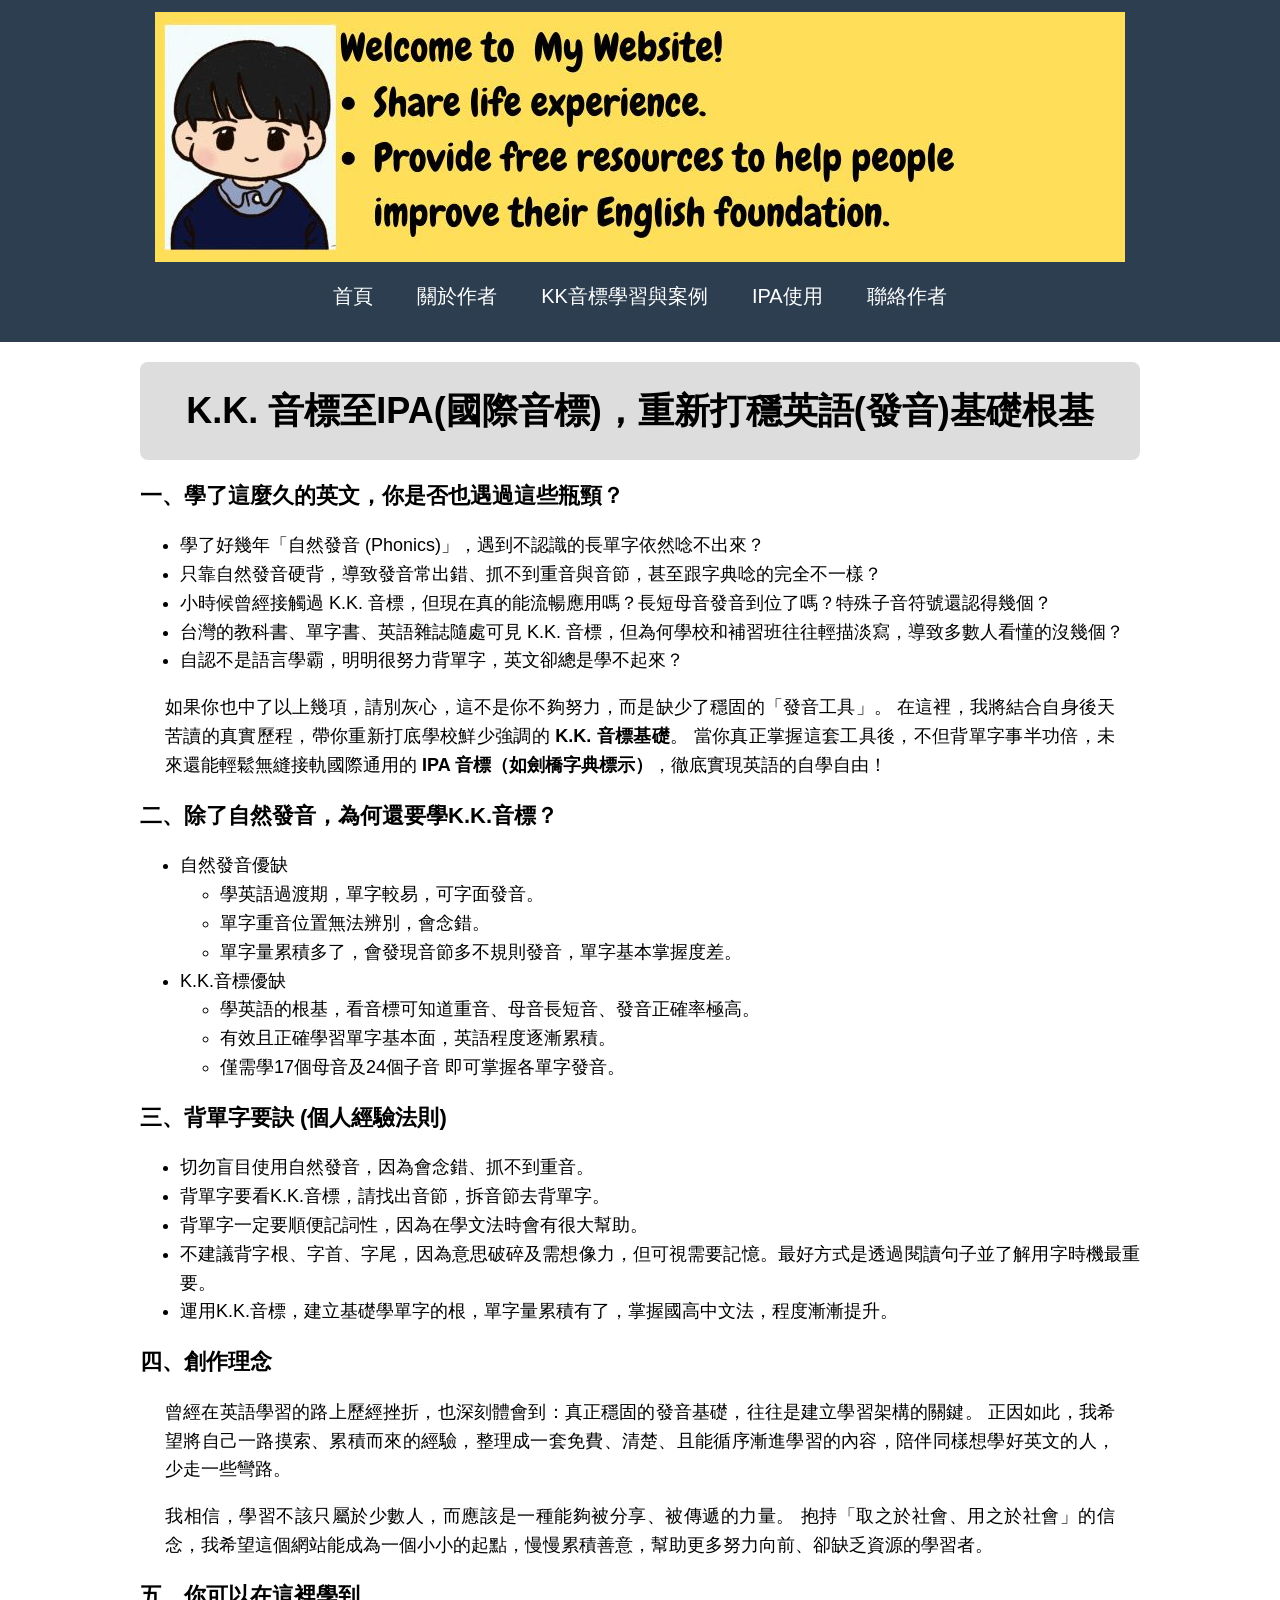
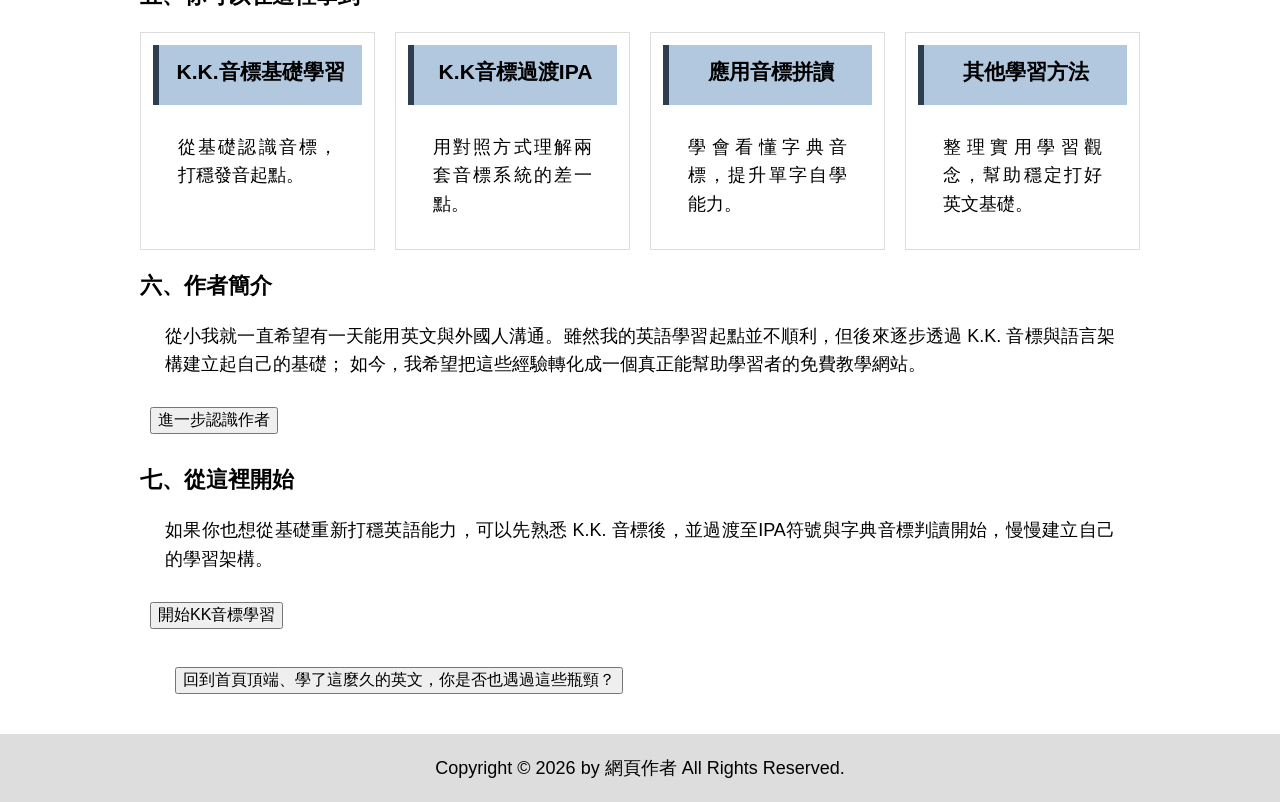
==== index.html @ fb276cf3 "Version1" ====
<!DOCTYPE html> 
    <!--是 HTML 網頁文件最開頭的第一行宣告。 它的全名是 Document Type Definition（文件類型定義），主要作用是告訴瀏覽器這是一份 HTML5 文件，請以 HTML5 的標準來讀取和顯示網頁。 -->

<html lang="zh-Hant-tw"> <!-- 告訴瀏覽器這個網頁是用「台灣繁體中文寫的」 -->
    <head>
        <meta charset="UTF-8">
            <!-- meta（空白元素，不需要結束標記，該元素使用屬性來承仔資訊）
            是 HTML 網頁程式碼中用來提供「元資料（Metadata）」的標籤 。
            它主要提供給瀏覽器和搜尋引擎看，包含網頁的關鍵字、描述、字元編碼等資訊，一般使用者在瀏覽網頁時不會直接看到這些設定 。 -->
        
            <!-- charset（字元集屬性）
            charset 是 <meta> 標籤裡的一個屬性（Attribute），全名為 Character Set 。
            它的功用是向瀏覽器宣告該網頁檔案所使用的字元編碼格式 。 -->
        
            <!--UTF-8（萬國碼)
            是一種國際通用的字元編碼標準（Unicode 的升級版） 。
            它可以正確編碼並顯示世界上幾乎所有的語言文字（包含繁簡中文、英文、日文甚至表情符號），是目前絕大多數網站採用的標準編碼 。  -->
 
            <!-- 為何需要這串<meta charset="UTF-8">程式碼呢？
            當伺服器傳送網頁給瀏覽器時，只是一串資料位元組 。
            如果沒有透過 <meta charset="UTF-8"> 告訴瀏覽器該如何「翻譯」，瀏覽器可能會使用錯誤或預設的舊編碼（如早期的 Big5）來解讀 。
            這會導致您辛苦準備的英文教學或網站內容變成一堆無法閱讀的亂碼 。
            因此，這行程式碼是架設網站時避免中文與多國語言亂碼的必備基礎 。-->

        <meta name="description" content="以真實學習歷程為基礎，整理免費、系統化的英語教學內容，聚焦於 K.K. 音標、IPA 入門與發音學習。">
            <!-- 告訴搜尋引擎或社群平台「這個網頁在介紹什麼」的摘要文字。。這段文字通常會出現在 Google 搜尋結果標題的下方，用來吸引讀者點擊。 -->

        <meta name="viewport" content="width=device-width, initial-scale=1.0">
            <!-- RWD必備： <meta name="viewport" content="width=device-width, initial-scale=1.0">：能確保手機瀏覽器依裝置寬度正確顯示，避免內容在手機螢幕上縮小成無法閱讀的微小字體 。  -->

        <title>首頁</title>

        <link rel="stylesheet" href="./CSS/base.css">  <!-- base這份放「一般外觀」和「共同基本設定」。 -->
            <!-- link是用來引入外部 CSS 檔案的元素，rel指html頁面和連結檔案的關係，其屬性質應使用stylesheet，href用來指定 CSS 檔案的路徑 -->
        <link rel="stylesheet" href="./CSS/RWD.css">    <!-- 這份只放RWD和「螢幕尺寸變化、圖片不爆版」比較有關的內容。 -->
        <style>
          
        </style>
    </head>

    <body> 
        <header  class="site-header" id="top">
            <img src="images/logo.jpg" alt="網站Logo，這張自畫像是我一位大學好朋友幫我設計的！" title="網站Logo，這張圖片是我一位大學好朋友幫我設計的！" 
                style="display: block; margin: 0 auto">
                <!-- style 屬性是寫在某個 HTML 元素裡面的，專門用來直接替那個元素加 CSS 樣式。-->
                  
                <!-- style="display: block; margin: 0 auto" 整串意涵：把圖片顯示成區塊元素，然後左右自動置中。
                            display: block; = 讓 <img> 變成區塊，自己獨占一行。
                            margin: 0 auto; = 上下外距 0，左右自動分配，所以圖片會水平置中。-->
            <nav class="nav">
                <ul class="menu">
                    <li><a href="index.html">首頁</a></li>
                    <li><a href="pages/about.html">關於作者</a></li>

                    <li class="dropdown">
                        <button type="button" class="menu-title">KK音標學習與案例</button>
                        <ul class="submenu">
                            <li> <a href="pages/KK-phonetic-symbols.html">KK音標學習</a></li>
                            <li> <a href="pages/KK-application.html">單字應用教學</a></li>
                            <li> <a href="pages/KK-case-study.html">學習案例分享</a></li>
                        </ul>
                    </li>
                    <li><a href="pages/IPA-introduction.html">IPA使用</a></li>
                    <li><a href="pages/contact.html">聯絡作者</a></li>
                </ul>
            </nav>

        </header>
        <main class="container">  
            <!-- main = 這一頁最主要的內容範圍。 -->
            <section class="hero">
                <!-- section = main 裡面切出來的一塊一塊主題。 -->
                <h1>K.K. 音標至IPA(國際音標)，重新打穩英語(發音)基礎根基</h1> 
            </section>
            
            <section class="sub-hero">
                <h2>一、學了這麼久的英文，你是否也遇過這些瓶頸？</h2>
                    <ul>
                        <li>學了好幾年「自然發音 (Phonics)」，遇到不認識的長單字依然唸不出來？</li>
                        <li>只靠自然發音硬背，導致發音常出錯、抓不到重音與音節，甚至跟字典唸的完全不一樣？</li>
                        <li>小時候曾經接觸過 K.K. 音標，但現在真的能流暢應用嗎？長短母音發音到位了嗎？特殊子音符號還認得幾個？</li>
                        <li>台灣的教科書、單字書、英語雜誌隨處可見 K.K. 音標，但為何學校和補習班往往輕描淡寫，導致多數人看懂的沒幾個？</li>
                        <li>自認不是語言學霸，明明很努力背單字，英文卻總是學不起來？</li>
                    </ul>
                    <p> 如果你也中了以上幾項，請別灰心，這不是你不夠努力，而是缺少了穩固的「發音工具」。
                        在這裡，我將結合自身後天苦讀的真實歷程，帶你重新打底學校鮮少強調的 <b>K.K. 音標基礎</b>。
                        當你真正掌握這套工具後，不但背單字事半功倍，未來還能輕鬆無縫接軌國際通用的 <b>IPA 音標（如劍橋字典標示）</b>，徹底實現英語的自學自由！</p>
            </section>

            <section class="sub-hero">
                <h2>二、除了自然發音，為何還要學K.K.音標？ </h2>
                    <ul>
                        <li>自然發音優缺</li>
                            <ul>
                                <li>學英語過渡期，單字較易，可字面發音。</li>
                                <li>單字重音位置無法辨別，會念錯。</li>
                                <li>單字量累積多了，會發現音節多不規則發音，單字基本掌握度差。</li>
                            </ul>
                        <li>K.K.音標優缺</li>
                            <ul>
                                <li>學英語的根基，看音標可知道重音、母音長短音、發音正確率極高。</li>
                                <li>有效且正確學習單字基本面，英語程度逐漸累積。</li>
                                <li>僅需學17個母音及24個子音 即可掌握各單字發音。</li>
                            </ul>
                        
                    </ul>
            </section>

            <section class="sub-hero">
                <h2>三、背單字要訣 (個人經驗法則)</h2>
                    <ul>
                        <li>切勿盲目使用自然發音，因為會念錯、抓不到重音。</li>
                        <li>背單字要看K.K.音標，請找出音節，拆音節去背單字。</li>
                        <li>背單字一定要順便記詞性，因為在學文法時會有很大幫助。</li>
                        <li>不建議背字根、字首、字尾，因為意思破碎及需想像力，但可視需要記憶。最好方式是透過閱讀句子並了解用字時機最重要。</li>
                        <li>運用K.K.音標，建立基礎學單字的根，單字量累積有了，掌握國高中文法，程度漸漸提升。</li>
                    </ul>
            </section>
            
            <section class="sub-hero">
                <h2>四、創作理念</h2>
                    <P> 曾經在英語學習的路上歷經挫折，也深刻體會到：真正穩固的發音基礎，往往是建立學習架構的關鍵。
                        正因如此，我希望將自己一路摸索、累積而來的經驗，整理成一套免費、清楚、且能循序漸進學習的內容，陪伴同樣想學好英文的人，少走一些彎路。</p>
                    <p> 我相信，學習不該只屬於少數人，而應該是一種能夠被分享、被傳遞的力量。
                        抱持「取之於社會、用之於社會」的信念，我希望這個網站能成為一個小小的起點，慢慢累積善意，幫助更多努力向前、卻缺乏資源的學習者。</p>
            </section>

            <section class="sub-hero">
                <h2>五、你可以在這裡學到</h2>
                <article class="topics">
                    <ul>
                        <li><h3>K.K.音標基礎學習</h3>
                                <p>從基礎認識音標，打穩發音起點。</p></li>
                        <li><h3>K.K音標過渡IPA</h3>
                                <p>用對照方式理解兩套音標系統的差一點。</p></li>
                        <li><h3>應用音標拼讀</h3>
                                <p>學會看懂字典音標，提升單字自學能力。</p></li>
                        <li><h3> 其他學習方法</h3>
                                <p>整理實用學習觀念，幫助穩定打好英文基礎。</p></li>
                    </ul>
                </article>
              
            </section>

            <section class="sub-hero">
                <h2>六、作者簡介</h2>
                    <P> 從小我就一直希望有一天能用英文與外國人溝通。雖然我的英語學習起點並不順利，但後來逐步透過 K.K. 音標與語言架構建立起自己的基礎；
                        如今，我希望把這些經驗轉化成一個真正能幫助學習者的免費教學網站。</p>
                    <button class="botton"> <a href="pages/about.html"> 進一步認識作者</a> </button>
            </section>

            <section class="sub-hero">
                <h2>七、從這裡開始</h2>
                    <P> 如果你也想從基礎重新打穩英語能力，可以先熟悉 K.K. 音標後，並過渡至IPA符號與字典音標判讀開始，慢慢建立自己的學習架構。</p>
                    <button class="botton"> <a href="pages/KK-phonetic-symbols.html"> 開始KK音標學習</a> </button>
            </section>

        <p> <button class="botton"> <a href="#top">回到首頁頂端、學了這麼久的英文，你是否也遇過這些瓶頸？</a> </button></p>
         <!-- 使用<a>元素的href屬性作為連結目標，#top代表連結到以<id>為屬性，而將其質定義為在本頁面中所指定的top位置 -->
        
         </main>    

        <footer class="site-footer">
            <p>Copyright © 2026 by 網頁作者 All Rights Reserved.</p>
        </footer>
    </body>
</html>
---- CSS/base.css ----
/* * 代表全域選擇器，會套用到所有元素 */
/*在 CSS 裡說的「box盒子」，就是指每一個 HTML 元素都像一個方塊區域，有內容、內距、邊框和外距。*/
/*box-sizing: border-box; 的意思是：你設定的寬高，會把 padding (內距)和 border (邊框) 一起算進去。*/
* {
  box-sizing: border-box;
}

/* body 是整個網頁主體 */
/* margin: 0; 先把瀏覽器預設外距清掉 */
/* font-family: 設定字體 */
/* line-height: 文字行高 */
/* font-size: 基本文字大小 */
/* background-color: 頁面背景色 */
/* color: 頁面文字顏色 */
body {
  margin: 0;
  font-family: Arial, "Microsoft JhengHei", sans-serif;
  line-height: 1.6;
  font-size: 16px;
  background-color: white;
  color: black;
}

h3 {
  border-left: 6px solid #2c3e50;  /* 標題左邊加一條 6px 深藍色線條 */
  margin: 0 0 10px 0; /* 外距：上 0、左右 0、下 10px，讓 h3 和下面 p 有點距離 */
  padding: 10px; /* 標題內距，讓文字不要貼邊 */
}

h4 {
  background-color: bisque;
  margin: 0 0 10px 0; /* 外距：上 0、左右 0、下 10px，讓 h3 和下面 p 有點距離 */
  padding: 20px; /* 標題內距，讓文字不要貼邊 */
  border-radius: 10px;
  font-size: 28px;
  text-align: center;
}

h4.summary-title {
  background: none;
  margin: 0 0 6px 0;
  padding: 0;
  font-size: 18px;
  line-height: 1.2;
  text-align: left;
  border-radius: 0;
}

a {
  color: black;
  text-decoration: none;
  font-size: 16px;
}

/* base.css：桌機 / 平板先並排 */
.image-container {
    display: flex; /* 把這個元素設定成「彈性盒容器」，讓 figure 可以水平排列 */
    flex-wrap: wrap; /* 如果空間不夠，允許換行 */
    gap: 20px; /* 每張照片之間的間距 */
    justify-content: flex-start; 
      /* 把flex-start靠主軸的起點對齊 、ceter讓整組圖片置中、flex-end 往後靠齊 、space-between左右貼邊，中間平均分散 */
}

.image-container figure {
    flex: 0 0 45%;  
      /* flex: 1 1 45%的意思：
          flex-grow: 1 ：個元素在有多出空間時，可以放大，而且是按照比例去分配空間 ； 0表示不要自動放大
          flex-shrink: 1 ：元素在空間不夠時，可以縮小，而且也是按照比例縮小 ； 0表示不要自動縮小
          flex-basis: 45% ：表示這個元素一開始的基準寬度是 45%，如果要併排三個則調成約33% */
    margin: 0; /* 移除 figure 預設外距，避免版面跑掉 */
    text-align: center; /* 圖片說明文字置中 */
}

.image-container img {
    width: 100%; /* 圖片寬度撐滿 figure */
    max-width: 100%; /* 防止圖片超出容器 */
    height: auto;  /* 維持圖片原始比例，不變形 */
    display: block;  /* 移除圖片下方多餘空白 */
}


.botton {
 margin: 10px;
}


.botton:hover {
  border-radius: 10px;
  background-color:yellowgreen;
}



.vowels:hover,
.consonants:hover {
  background-color: yellowgreen;
}

/* .site-header 是頁首區塊 */
/* background-color: 設定頁首背景色 */
/* padding: 12px 0; 表示上下留白 12px，左右 0 */
.site-header {
  background-color: #2c3e50;
  padding: 12px 0;
}


.nav {
  background-color: #2c3e50;
  padding: 10px 20px;
}

/* 主選單 */
.menu {
  list-style: none;
  margin: 0;
  padding: 0;
  display: flex; /* 主選單橫向排列 */
  gap: 20px;
  align-items: center;
}


/* 主選單每個項目 */
.menu li {
  position: relative;
  list-style: none;
}

/* 主選單連結 */
.menu li a,
.menu-title  {
  text-decoration: none; /*  去掉底線 */
  color: white; /* 文字白色 */
  padding: 8px 12px; /* 連結內距，上下 8px 左右 12px */
  display: block; /* 讓 a 變成區塊，整塊都比較好點 */
  font-size: 20px;
}

/* 因為 KK音標學習與案例 是 span，不是 a，所以要另外寫 */
.menu-title {
  color: white;
  padding: 8px 12px;
  display: block;
  font-size: 20px;
  cursor: pointer;
  background: none;   /* 拿掉按鈕預設底色 */
  border: none;       /* 拿掉按鈕預設邊框 */
  outline: none;
  font-family: inherit;
  line-height: normal;
}

/* hover 選單裡的連結滑鼠移上去時的效果 、 focus 效果 、 span 滑鼠移上去也有一樣效果 */
.menu li a:hover,
.menu li a:focus,
.menu-title:hover,
.menu-title:hover,
.menu-title:focus {
  background-color: #34495e; /* 變更背景色 */
  border-radius: 5px; /*  讓四角微圓 */
}

/* 子選單預設先隱藏 */
.submenu {
  display: none;
  position: absolute;
  top: 100%;
  left: 0;
  min-width: 220px;
  margin: 0;
  padding: 0;
  background-color: #2c3e50;
  border-radius: 5px;
  box-shadow: 0 4px 10px rgba(0, 0, 0, 0.2);
  z-index: 1000;
}

/* 子選單每個 li 垂直排列 */
.submenu li {
  list-style: none; /* 子選單每個項目不要黑點 */
  width: 100%;
}

/* 子選單連結 */
.submenu li a {
  display: block;
  padding: 10px 14px;
  color: white;
  text-decoration: none;
  font-size: 18px;
  white-space: nowrap;
}

/* 子選單 hover */
.submenu li a:hover,
.submenu li a:focus {
  background-color: #34495e;
}

/* 滑鼠移上去或焦點進入時展開 */
.dropdown:hover .submenu,
.dropdown:focus-within .submenu {
  display: block;
}

.topics ul {
  list-style: none; /* 把清單前面的黑點取消掉 */
  margin: 0;  /* 清除 ul 預設的外距 */
  padding: 0; /* 清除 ul 預設的內距 */
  display: flex; /* 這樣 ul 裡面的 li 預設就會從左到右排開，而不是一個疊一個往下排。 */
  gap: 20px; /* 每個 li 卡片之間保留 20px 間距 */
  align-items: stretch;  /* 讓同一排的項目自動拉成一樣高 */
}

.topics li {
  flex: 1; /* 每個 li 平均分配寬度 */
  border: 1px solid #ddd; /* 卡片外框：1px 淺灰色邊線 */
  background: white; /* 卡片背景色設成白色 */
  padding: 12px;  /* 卡片內距，讓內容不要貼邊 */
  display: flex;  /* 把每個 li 也變成 flex 容器 */
  flex-direction: column;  /* 讓 li 裡面的內容改成直向排列，上面是 h3，下面是 p */
}

.topics h3 {
  text-align: center; /* 標題文字置中 */
  border-left: 6px solid #2c3e50;  /* 標題左邊加一條 6px 深藍色線條 */
  background-color: #b1c8de;  /* 標題背景顏色 */
  min-height: 60px;  /* 標題區塊至少 60px 高，避免有的高有的低 */
  margin: 0 0 10px 0; /* 外距：上 0、左右 0、下 10px，讓 h3 和下面 p 有點距離 */
  padding: 10px; /* 標題內距，讓文字不要貼邊 */

}


/* .hero 是主視覺或主介紹區塊 */
/* background-color: white; 白底 */
/* margin-top: 20px; 跟上方區塊留距離 */
/* padding: 20px; 內容和邊框之間留白 */
/* border-radius: 8px; 該區塊四角圓角，但因為白色看不到 */
.hero {
  background-color: #ddd;
  margin-top: 20px;
  padding: 20px;
  border-radius: 8px;
}

/* .hero h1 主標題 */
.hero h1 {
  margin: 0;
  padding: 0;
  font-size: 28px;
  text-align: center;
}

 p {
  font-size: 18px; /* font-size: 16px; 段落文字大小 */
                  /* text-indent: 2.1em段落都要縮排2個字元 */
  text-align: justify;  /* 強制文字左右對齊 */
  text-justify: inter-ideograph; /* 針對中文、日文等東亞文字優化間距 */ 
  margin-left: 25px;
  margin-right: 25px;
}

.sub-hero ul li {
  font-size: 18px; /* font-size: 16px; 段落文字大小 */
  text-align: justify;  /* 強制文字左右對齊 */
  text-justify: inter-ideograph; /* 針對中文、日文等東亞文字優化間距 */ 
}


.vowel-list,
.consonant-list {
  display: grid;  /* 把這個區塊變成 grid 網格容器 */
  grid-template-columns: repeat(4, 1fr); /* 固定排成 4 欄，每一欄平均分配寬度 */
  gap: 12px; /* 每個格子之間的間距 */
  align-items: stretch;  /* 讓同一排的項目自動拉成一樣高 */
}


.vowels,
.consonants {
  background: white;  /* 按鈕背景顏色 */
  border: 1px solid #ddd; /* 邊框，1px 灰色線 */
  border-radius: 12px;
  padding: 1rem 1.5rem;  /* 內距，上下 1rem、左右 1.5rem */
  text-align: center;
  cursor: pointer;
  transition: 0.2s; /* 動畫過渡效果，讓變化比較順 */
  font-size: 30px;
  margin-bottom: 0.5rem;   /* 每顆按鈕下面再留一點空間 */
  height: 85px;
}

.ii, .u, .e, .o, .ɝ, .ə {
  color: red;
}

.p, .f, .θ, .t, .s, .ʃ, .tʃ, .k, .h {
  color: red;
}

.sound-note {
  margin-top: 8px;
  font-size: 16px;
  color: #555;
}


/* .site-footer 是頁尾 */
/* text-align: center; 文字置中 */
/* padding: 20px; 內距 */
/* margin-top: 30px; 和上方內容拉開距離 */
/* background-color: #ddd; 淺灰背景 */
.site-footer {
  text-align: center;
  padding: 20px;
  margin-top: 30px;
  background-color: #ddd;
}

.site-footer p {
  margin: 0;
  text-align: center;
}

 /* .table-wrap：外面那層「包起來」的盒子，通常拿來做橫向捲動、限制寬度、或加外框。 */
.table-wrap {
  overflow-x: auto;
  -webkit-overflow-scrolling: touch;
}

.table-wrap table {
  width: 100%;
  min-width: 700px;
  border-collapse: collapse;
}

.table-wrap caption {
  margin-bottom: 10px;
  font-weight: bold;
  text-align: left;
}

.table-wrap th,
.table-wrap td {
  padding: 10px;
  border: 1px solid #ccc;
  text-align: left;
}

.vocab-pronunciation {
  padding: 6px 12px;
  cursor: pointer;
}
---- CSS/RWD.css ----
/* .container 是把主要內容集中放在中間、控制寬度的外層盒子 */
/* width: 90%; 表示容器寬度佔畫面 90% */
/* max-width: 1000px; 但最大不要超過 1000px */
/* margin: 0 auto; 上下外距 0，左右自動分配，讓區塊水平置中 */
.container {
  width: 90%;
  max-width: 1000px;
  margin: 0 auto;
}

 /* RWD 圖片自適應 */
/* max-width: 100%; 避免圖片超出螢幕 */
/* height: auto; 依比例自動調整高度，避免變形 */
/* display: block; 讓圖片變成區塊元素，自己獨占一行 */
img {
  max-width: 100%;
  height: auto;
  display: block; 
}


@media (max-width: 767px) {
  .vowel-list,
  .consonant-list {
    grid-template-columns: repeat(4, 1fr); /* 手機排版繼續保留一排 4 個 */
    gap: 8px;
  }

  .vowels,
  .consonants {
    font-size: 18px; 
    height: 68px; 
    padding: 6px 4px; 
    /* 以上三種設定：讓手機格子尺寸回到可承受範圍 */

    margin-bottom: 0;
    line-height: 1.15;
    display: flex;
    align-items: center;
    justify-content: center;
    text-align: center;
    white-space: normal;

    /* 以下最關鍵兩個設定：因為像 [m母m]、[n母n]、[l母l] 這些字比較長，
    如果不允許正常換行，就會把格子硬撐歪；加了之後它可以在格內自己折行，比較不會爆版。 */
    word-break: break-word;
    overflow-wrap: break-word;
  }
 
   h4 {
    text-align: center;
    padding: 10px 12px;
    margin: 0 0 6px 0;
  }

  p {
    margin-left: 12px;
    margin-right: 12px;
    font-size: 17px;
    line-height: 1.8;
  }

  .menu {
    flex-direction: column;
    align-items: stretch;
    gap: 0;
  }

  .menu > li {
    width: 100%;
  }

  .menu > li > a,
  .menu-title {
    width: 100%;
    text-align: left;
    background: none;
    border: none;
  }

  .submenu {
    position: static;
    min-width: 100%;
    box-shadow: none;
    margin-top: 4px;
    background-color: #34495e;
  }

  .image-container {
    flex-direction: column; /* 改成垂直排列，避免手機太擠 */
    }

  .image-container figure { 
    flex: 1 1 100%;  /* 每個 figure 佔滿整行 */
    }
}

/* RWD媒體查詢與彈性排列： @media (min-width: 768px)當螢幕變大時，切換成桌機版樣式  
  RWD 排版觀念中，我們會讓手機版預設維持簡單的上下直排 。
  接著利用 @media (min-width: 768px) 語法告訴網頁，當使用者的螢幕大於平板尺寸時，透過 display: flex; 與 flex-direction: row; 
  將原本直排的容器轉為左右橫排 。只要掌握這個原則，就能應付絕大多數的網頁區塊自適應需求 。
  補充：當螢幕寬度大於等於 768px 時，常拿來當「手機版切換成平板／桌機版」的參考分界，不是硬性標準。 */

@media (min-width: 768px) {
  .menu {
    flex-direction: row;
    justify-content: center;
    align-items: center;
    gap: 20px;
  }

  .hero h1 {
    font-size: 36px;
  }

  .hero p,
  .hero ul li,
  .sub-hero p {
    font-size: 18px;
  }

  .sub-hero h2 {
    font-size: 22px;
  }

   
}
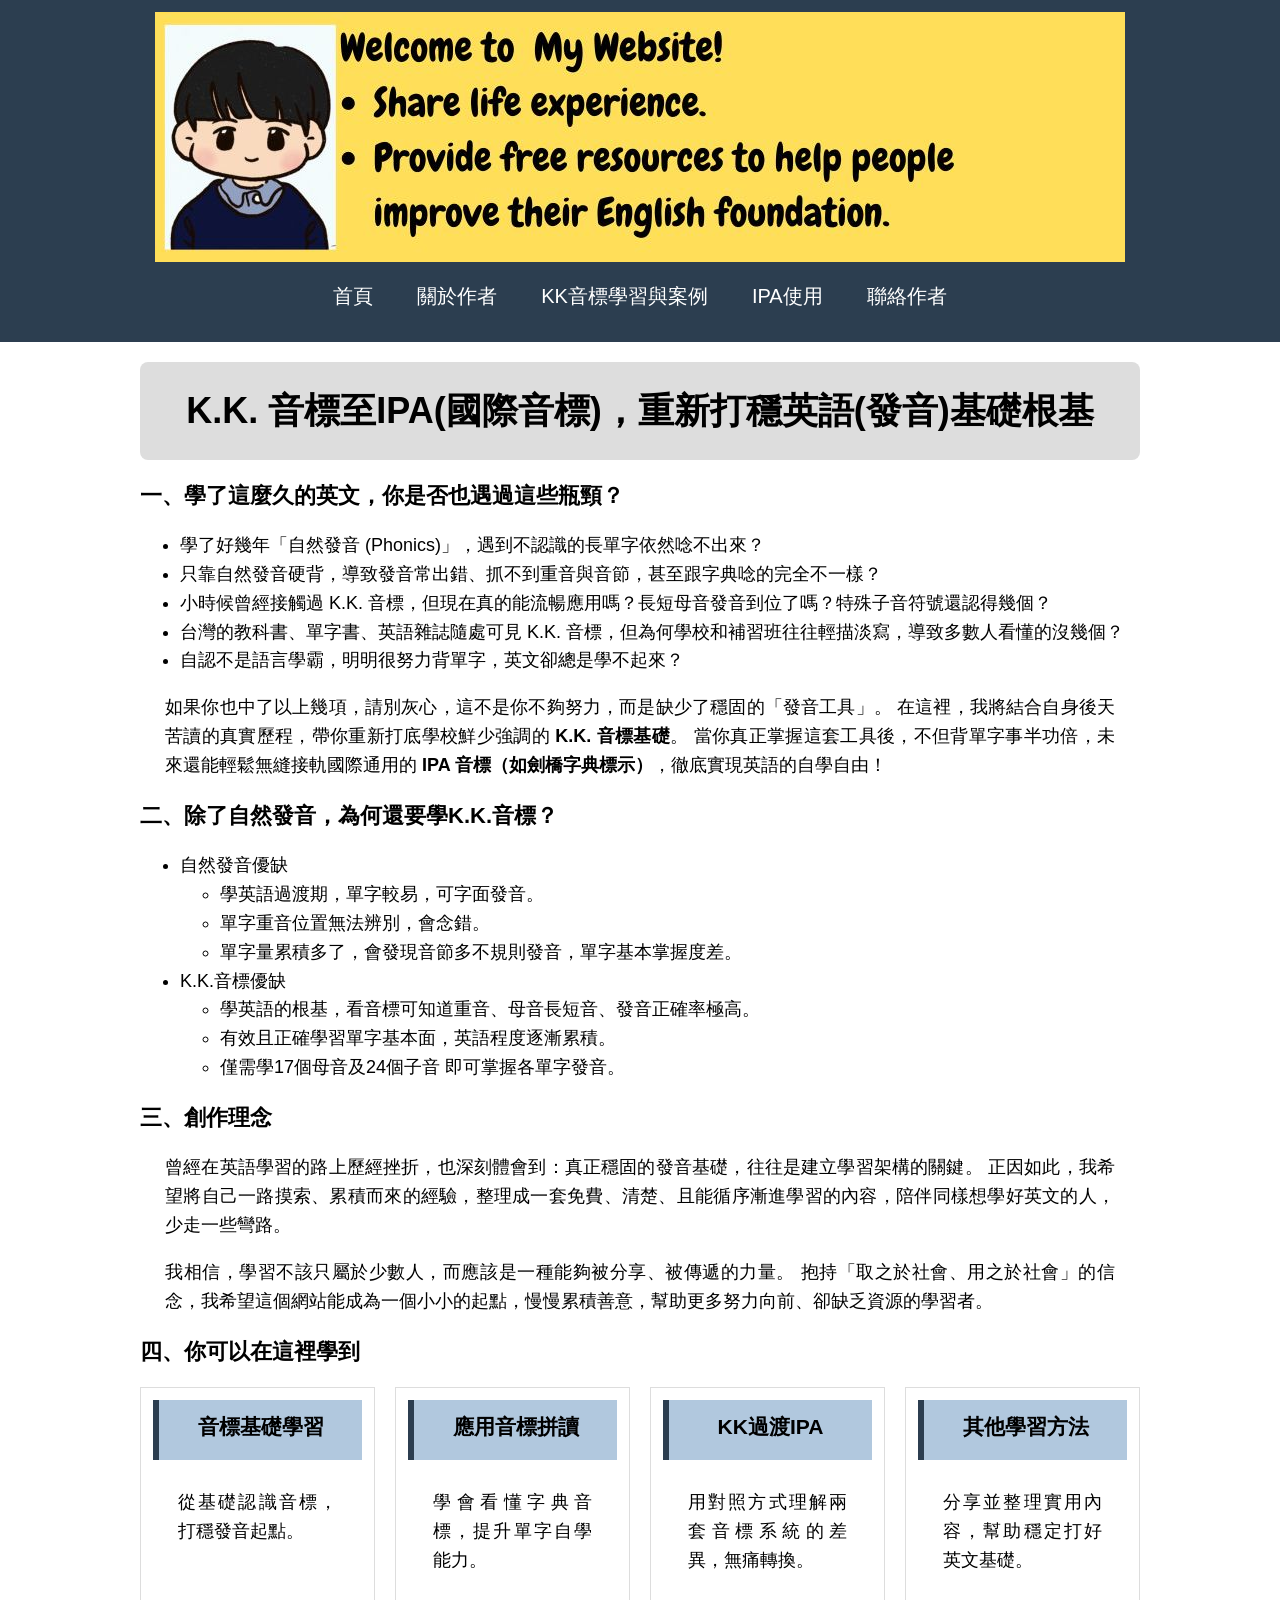
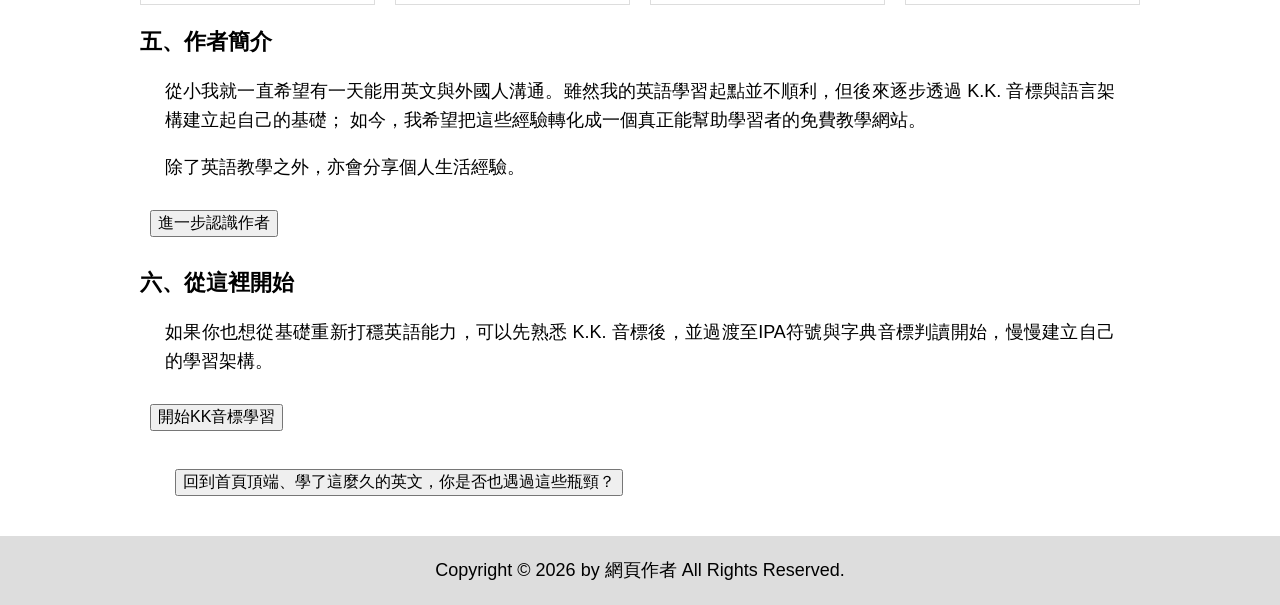
==== commit 403a6e7e: "version 1" ====
--- a/index.html
+++ b/index.html
@@ -105,20 +105,9 @@
                         
                     </ul>
             </section>
-
-            <section class="sub-hero">
-                <h2>三、背單字要訣 (個人經驗法則)</h2>
-                    <ul>
-                        <li>切勿盲目使用自然發音，因為會念錯、抓不到重音。</li>
-                        <li>背單字要看K.K.音標，請找出音節，拆音節去背單字。</li>
-                        <li>背單字一定要順便記詞性，因為在學文法時會有很大幫助。</li>
-                        <li>不建議背字根、字首、字尾，因為意思破碎及需想像力，但可視需要記憶。最好方式是透過閱讀句子並了解用字時機最重要。</li>
-                        <li>運用K.K.音標，建立基礎學單字的根，單字量累積有了，掌握國高中文法，程度漸漸提升。</li>
-                    </ul>
-            </section>
             
             <section class="sub-hero">
-                <h2>四、創作理念</h2>
+                <h2>三、創作理念</h2>
                     <P> 曾經在英語學習的路上歷經挫折，也深刻體會到：真正穩固的發音基礎，往往是建立學習架構的關鍵。
                         正因如此，我希望將自己一路摸索、累積而來的經驗，整理成一套免費、清楚、且能循序漸進學習的內容，陪伴同樣想學好英文的人，少走一些彎路。</p>
                     <p> 我相信，學習不該只屬於少數人，而應該是一種能夠被分享、被傳遞的力量。
@@ -126,31 +115,32 @@
             </section>
 
             <section class="sub-hero">
-                <h2>五、你可以在這裡學到</h2>
+                <h2>四、你可以在這裡學到</h2>
                 <article class="topics">
                     <ul>
-                        <li><h3>K.K.音標基礎學習</h3>
+                        <li><h3>音標基礎學習</h3>
                                 <p>從基礎認識音標，打穩發音起點。</p></li>
-                        <li><h3>K.K音標過渡IPA</h3>
-                                <p>用對照方式理解兩套音標系統的差一點。</p></li>
                         <li><h3>應用音標拼讀</h3>
                                 <p>學會看懂字典音標，提升單字自學能力。</p></li>
+                        <li><h3>KK過渡IPA</h3>
+                                <p>用對照方式理解兩套音標系統的差異，無痛轉換。</p></li>
                         <li><h3> 其他學習方法</h3>
-                                <p>整理實用學習觀念，幫助穩定打好英文基礎。</p></li>
+                                <p>分享並整理實用內容，幫助穩定打好英文基礎。</p></li>
                     </ul>
                 </article>
               
             </section>
 
             <section class="sub-hero">
-                <h2>六、作者簡介</h2>
-                    <P> 從小我就一直希望有一天能用英文與外國人溝通。雖然我的英語學習起點並不順利，但後來逐步透過 K.K. 音標與語言架構建立起自己的基礎；
+                <h2>五、作者簡介</h2>
+                    <p> 從小我就一直希望有一天能用英文與外國人溝通。雖然我的英語學習起點並不順利，但後來逐步透過 K.K. 音標與語言架構建立起自己的基礎；
                         如今，我希望把這些經驗轉化成一個真正能幫助學習者的免費教學網站。</p>
+                    <p> 除了英語教學之外，亦會分享個人生活經驗。</p>
                     <button class="botton"> <a href="pages/about.html"> 進一步認識作者</a> </button>
             </section>
 
             <section class="sub-hero">
-                <h2>七、從這裡開始</h2>
+                <h2>六、從這裡開始</h2>
                     <P> 如果你也想從基礎重新打穩英語能力，可以先熟悉 K.K. 音標後，並過渡至IPA符號與字典音標判讀開始，慢慢建立自己的學習架構。</p>
                     <button class="botton"> <a href="pages/KK-phonetic-symbols.html"> 開始KK音標學習</a> </button>
             </section>
--- a/CSS/base.css
+++ b/CSS/base.css
@@ -44,6 +44,22 @@
   line-height: 1.2;
   text-align: left;
   border-radius: 0;
+}
+
+.caption-title {
+  background-color: bisque;
+  margin: 10px 10px 10px 10px; /* 外距：上 0、左右 0、下 10px */
+  padding: 20px; /* 標題內距，讓文字不要貼邊 */
+  border-radius: 10px;
+  font-size: 28px;
+  text-align: center;
+}
+
+.word-set {
+  font-size: 18px;
+  text-align: center;
+  justify-content: center;
+  padding: 28px;
 }
 
 a {
@@ -292,7 +308,7 @@
   height: 85px;
 }
 
-.ii, .u, .e, .o, .ɝ, .ə {
+.ii, .u, .e, .o, .ɝ {
   color: red;
 }
 
@@ -324,32 +340,41 @@
   text-align: center;
 }
 
- /* .table-wrap：外面那層「包起來」的盒子，通常拿來做橫向捲動、限制寬度、或加外框。 */
-.table-wrap {
-  overflow-x: auto;
-  -webkit-overflow-scrolling: touch;
-}
-
-.table-wrap table {
-  width: 100%;
-  min-width: 700px;
-  border-collapse: collapse;
-}
-
-.table-wrap caption {
-  margin-bottom: 10px;
-  font-weight: bold;
-  text-align: left;
-}
-
-.table-wrap th,
-.table-wrap td {
-  padding: 10px;
-  border: 1px solid #ccc;
-  text-align: left;
-}
-
-.vocab-pronunciation {
-  padding: 6px 12px;
+.table-wrap { /* 選取 class 為 table-wrap 的元素（ <div class="table-wrap">）外面那層「包起來」的盒子，通常拿來做橫向捲動、限制寬度、或加外框。 */
+  overflow-x: auto; /* 當內容太寬、超出容器寬度時，出現「水平滾動條」。對手機或窄視窗很常用，讓表格可以左右滑 */
+  -webkit-overflow-scrolling: touch; /* 讓 iOS（iPhone/iPad）在滾動時更順暢（滑動感比較自然）。主要是給行動裝置用的優化 */
+}
+
+.table-wrap table { /* 選取 .table-wrap 裡面的 <table> */
+  width: 100%;/* 表格寬度佔滿 .table-wrap 容器的 100%。 */
+  min-width: 700px;/* 表格「最少」要有 700px 寬。如果容器比 700px 窄，就會超出，然後因為上面有 overflow-x: auto，就會出現橫向滾動。 */
+  border-collapse: collapse; /* 把相鄰格子的邊框合併成一條，不要有「雙線」的效果。一般做資料表都會開這個，比較整齊。 */
+}
+
+.table-wrap caption { /* 選取表格的 <caption>（標題）。 */
+  margin-bottom: 10px; /* 標題下方留 10px 的空隙，跟表格本體分開一點。 */
+  font-weight: bold; /* 字體加粗。 */
+  font-size: 22px;
+  text-align: center; /* 標題置中（但實際上可有可無，因為已經預設在中間）。 */
+}
+
+.table-wrap th, 
+.table-wrap td{  /* 同時選取表格的 <th> 和 <td>。 */
+  padding: 10px; /* 格子內容和邊框之間上下左右各留 10px，讓字不要貼邊，看起來比較舒服。 */
+  border: 1px solid #ccc; /* 給每個格子一圈 1px 的實線邊框，顏色是淺灰（#ccc）。 */
+  text-align: center;/* 格子內的文字置中。 */
+  font-size: 18px;
+}
+
+.vocab-pronunciation { /* 選取 class 為 vocab-pronunciation 的元素（你的「請點擊」按鈕）。 */
+  padding: 20px 20px; /* 上下 20px、左右 20px 的內距，讓按鈕有點「塊狀」的感覺，比較像可點擊的按鈕。 */
+  border:none;
   cursor: pointer;
+  border-radius: 10px;
+  font-size: 16px;
+}
+
+.vocab-pronunciation:hover {
+  border-radius: 10px;
+  background-color:yellowgreen;
 }
--- a/CSS/RWD.css
+++ b/CSS/RWD.css
@@ -18,7 +18,66 @@
   display: block; 
 }
 
-
+/* =========================
+   TABLE 基本樣式
+========================= */
+
+/* .table-wrap：包住 table，當表格太寬時可以左右滑動 */
+.table-wrap {
+  overflow-x: auto;
+  -webkit-overflow-scrolling: touch;
+  margin: 16px 0;
+}
+
+/* table 本體 */
+.table-wrap table {
+  width: 100%;
+  min-width: 700px;   /* 螢幕太小時，保留表格基本寬度，避免內容被擠爛 */
+  border-collapse: collapse;
+  background-color: #fff;
+}
+
+/* 表格標題 */
+.table-wrap caption {
+  margin-bottom: 10px;
+  font-weight: bold;
+  font-size: 1.1rem;
+  text-align: center;
+}
+
+/* 表頭與儲存格 */
+.table-wrap th,
+.table-wrap td {
+  padding: 10px;
+  border: 1px solid #ccc;
+  text-align: center;
+  vertical-align: middle;
+  line-height: 1.5;
+}
+
+/* 如果你希望英文單字/音標不要亂斷行，可以加這個 */
+.table-wrap th {
+  white-space: nowrap;
+}
+
+/* 發音按鈕 */
+.vocab-pronunciation {
+  padding: 6px 12px;
+  cursor: pointer;
+  border: 1px solid #999;
+  background-color: #f5f5f5;
+  border-radius: 6px;
+  font-size: 16px;
+}
+
+.vocab-pronunciation:hover {
+  background-color: yellowgreen;
+}
+
+
+/* =========================
+   手機版
+========================= */
 @media (max-width: 767px) {
   .vowel-list,
   .consonant-list {
@@ -93,13 +152,41 @@
   .image-container figure { 
     flex: 1 1 100%;  /* 每個 figure 佔滿整行 */
     }
-}
-
-/* RWD媒體查詢與彈性排列： @media (min-width: 768px)當螢幕變大時，切換成桌機版樣式  
+
+     .table-wrap table {
+    min-width: 620px; /* 手機可稍微縮一點，但不要太小 */
+  }
+
+  .table-wrap caption {
+    font-size: 1rem;
+    margin-bottom: 8px;
+  }
+
+  .table-wrap th,
+  .table-wrap td {
+    padding: 8px;
+    font-size: 0.95rem;
+    line-height: 1.4;
+  }
+
+  .vocab-pronunciation {
+    padding: 6px 10px;
+    font-size: 0.9rem;
+    white-space: nowrap;
+  }
+}
+
+
+
+  /* =========================
+   平板/桌機版
+
+  * RWD媒體查詢與彈性排列： @media (min-width: 768px)當螢幕變大時，切換成桌機版樣式  
   RWD 排版觀念中，我們會讓手機版預設維持簡單的上下直排 。
   接著利用 @media (min-width: 768px) 語法告訴網頁，當使用者的螢幕大於平板尺寸時，透過 display: flex; 與 flex-direction: row; 
   將原本直排的容器轉為左右橫排 。只要掌握這個原則，就能應付絕大多數的網頁區塊自適應需求 。
-  補充：當螢幕寬度大於等於 768px 時，常拿來當「手機版切換成平板／桌機版」的參考分界，不是硬性標準。 */
+  補充：當螢幕寬度大於等於 768px 時，常拿來當「手機版切換成平板／桌機版」的參考分界，不是硬性標準。 
+========================= */
 
 @media (min-width: 768px) {
   .menu {
@@ -122,7 +209,5 @@
   .sub-hero h2 {
     font-size: 22px;
   }
-
-   
-}
-
+}
+
